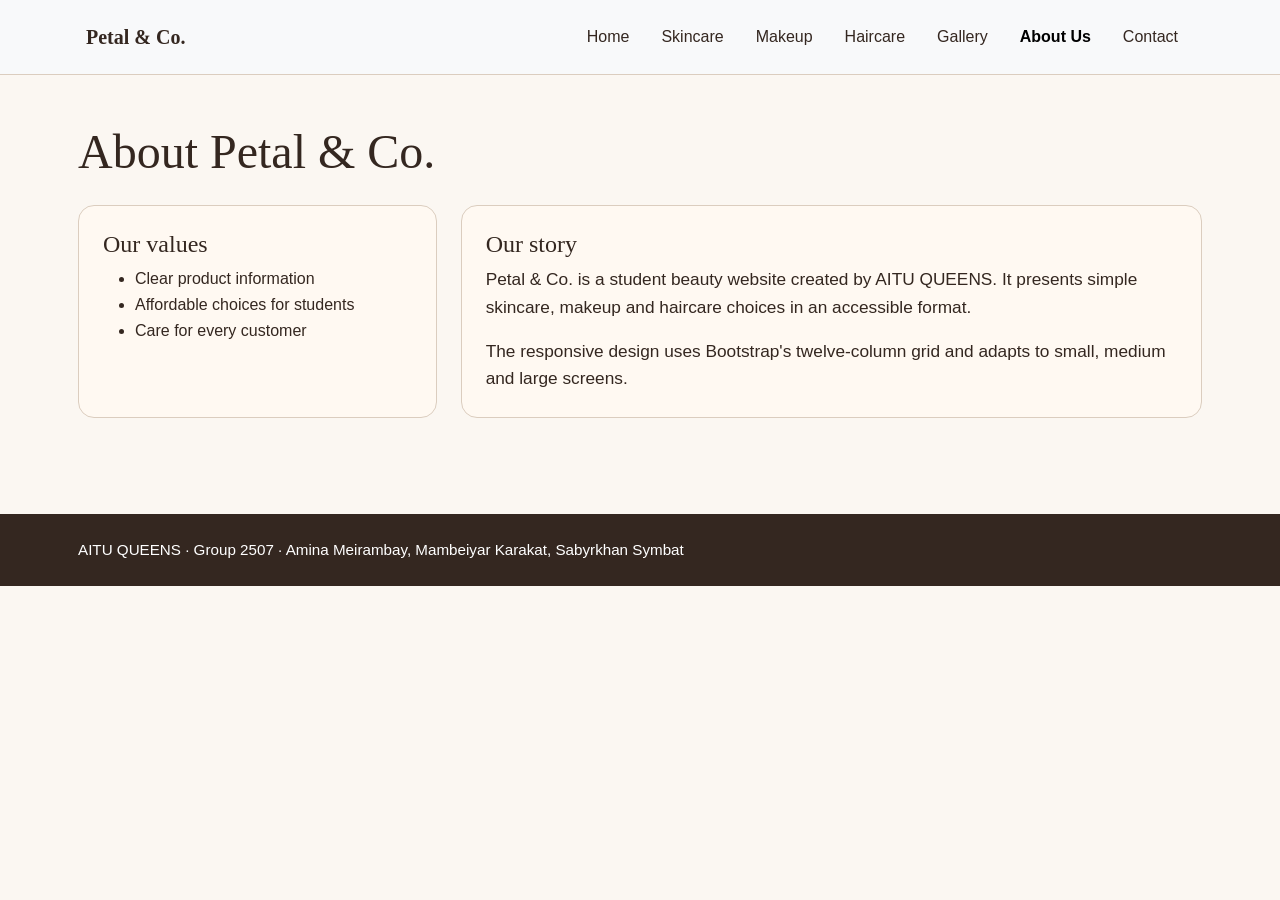
==== AITU_QUEENS_ASSIGNMENT_3/about.html @ 442a5579 "Add files via upload" ====
<!doctype html><html lang="en"><head><meta charset="utf-8"><meta name="viewport" content="width=device-width, initial-scale=1"><meta name="description" content="Petal and Co beauty collections by AITU QUEENS"><title>About Us | Petal &amp; Co.</title><link rel="stylesheet" href="vendor/bootstrap.min.css"><link rel="stylesheet" href="css/style.css"></head><body><nav class="navbar navbar-expand-lg bg-body-tertiary border-bottom sticky-top" aria-label="Main navigation"><div class="container py-2 px-sm-2 px-lg-3"><a class="navbar-brand fw-bold" href="index.html">Petal &amp; Co.</a><button class="navbar-toggler" type="button" data-bs-toggle="collapse" data-bs-target="#siteNav" aria-controls="siteNav" aria-expanded="false" aria-label="Toggle navigation"><span class="navbar-toggler-icon"></span></button><div class="collapse navbar-collapse" id="siteNav"><ul class="navbar-nav ms-auto mb-2 mb-lg-0"><li class="nav-item"><a class="nav-link px-lg-3 "  href="index.html">Home</a></li><li class="nav-item"><a class="nav-link px-lg-3 "  href="skincare.html">Skincare</a></li><li class="nav-item"><a class="nav-link px-lg-3 "  href="makeup.html">Makeup</a></li><li class="nav-item"><a class="nav-link px-lg-3 "  href="haircare.html">Haircare</a></li><li class="nav-item"><a class="nav-link px-lg-3 "  href="gallery.html">Gallery</a></li><li class="nav-item"><a class="nav-link px-lg-3 active" aria-current="page" href="about.html">About Us</a></li><li class="nav-item"><a class="nav-link px-lg-3 "  href="contact.html">Contact</a></li></ul></div></div></nav><main id="main-content"><section class="container px-sm-2 py-5"><h1 class="mb-4">About Petal &amp; Co.</h1><div class="row g-4"><aside class="col-12 col-lg-4"><div class="feature-block p-4 h-100"><h2 class="h4">Our values</h2><ul class="mb-0"><li>Clear product information</li><li>Affordable choices for students</li><li>Care for every customer</li></ul></div></aside><div class="col-12 col-lg-8"><div class="feature-block p-4 h-100"><h2 class="h4">Our story</h2><p>Petal &amp; Co. is a student beauty website created by AITU QUEENS. It presents simple skincare, makeup and haircare choices in an accessible format.</p><p class="mb-0">The responsive design uses Bootstrap's twelve-column grid and adapts to small, medium and large screens.</p></div></div></div></section></main><footer class="site-footer mt-5 py-4"><div class="container px-sm-2"><p class="mb-0">AITU QUEENS · Group 2507 · Amina Meirambay, Mambeiyar Karakat, Sabyrkhan Symbat</p></div></footer><script src="vendor/bootstrap.bundle.min.js"></script><script src="js/site.js"></script></body></html>
---- AITU_QUEENS_ASSIGNMENT_3/css/style.css ----
@charset "UTF-8";
:root{--bs-primary:#76513e;--bs-primary-rgb:118,81,62;--bs-link-color:#76513e;--bs-link-hover-color:#533729;--bs-body-color:#342720;--bs-body-bg:#fbf7f2;--bs-border-color:#dbcdbf}
body{font-family:Arial,Helvetica,sans-serif;line-height:1.6}
h1,h2,h3,.navbar-brand{font-family:Georgia,serif}
h1{font-size:2rem}h2{font-size:1.55rem}p{font-size:.98rem}
.navbar-brand,.nav-link{color:#342720}.nav-link:hover,.nav-link.active{color:#76513e;font-weight:700}
.hero{min-height:32rem;background:linear-gradient(90deg,rgba(251,247,242,.96),rgba(251,247,242,.52)),url('../images/hero.jpg') center/cover}
.hero-panel,.feature-block{background:#fff9f2;border:1px solid #dbcdbf;border-radius:1rem}
.eyebrow{text-transform:uppercase;letter-spacing:.12em;font-weight:700;color:#76513e}
.product-image{height:15rem;object-fit:cover}.gallery-image{height:18rem;object-fit:cover}
.carousel-image{height:18rem;object-fit:cover}.carousel-caption{background:rgba(28,20,16,.74);border-radius:.5rem;padding:.5rem}.carousel-indicators{margin-bottom:4.5rem}
.site-footer{background:#342720;color:#fff}.site-footer p{font-size:.95rem}
.btn-primary{--bs-btn-bg:#76513e;--bs-btn-border-color:#76513e;--bs-btn-hover-bg:#573b2e;--bs-btn-hover-border-color:#573b2e;--bs-btn-active-bg:#573b2e;--bs-btn-active-border-color:#573b2e}
.btn-outline-dark{--bs-btn-color:#342720;--bs-btn-border-color:#342720}
.card{border-color:#dbcdbf}.form-control:focus,.form-select:focus,.form-check-input:focus,.btn:focus-visible,.nav-link:focus-visible{border-color:#76513e;box-shadow:0 0 0 .25rem rgba(118,81,62,.22)}
@media(min-width:768px){h1{font-size:2.5rem}h2{font-size:1.8rem}p{font-size:1rem}.carousel-image{height:24rem}}
@media(min-width:1200px){h1{font-size:3rem}h2{font-size:2rem}p{font-size:1.08rem}.carousel-image{height:31rem}}
@media(max-width:575.98px){.hero{min-height:25rem}.btn-group{display:flex;flex-direction:column}.btn-group>.btn{border-radius:.375rem!important}.carousel-caption{display:block!important}.carousel-indicators{margin-bottom:4rem}}
@media(prefers-reduced-motion:reduce){*,*::before,*::after{scroll-behavior:auto!important;transition-duration:.01ms!important;animation-duration:.01ms!important}}
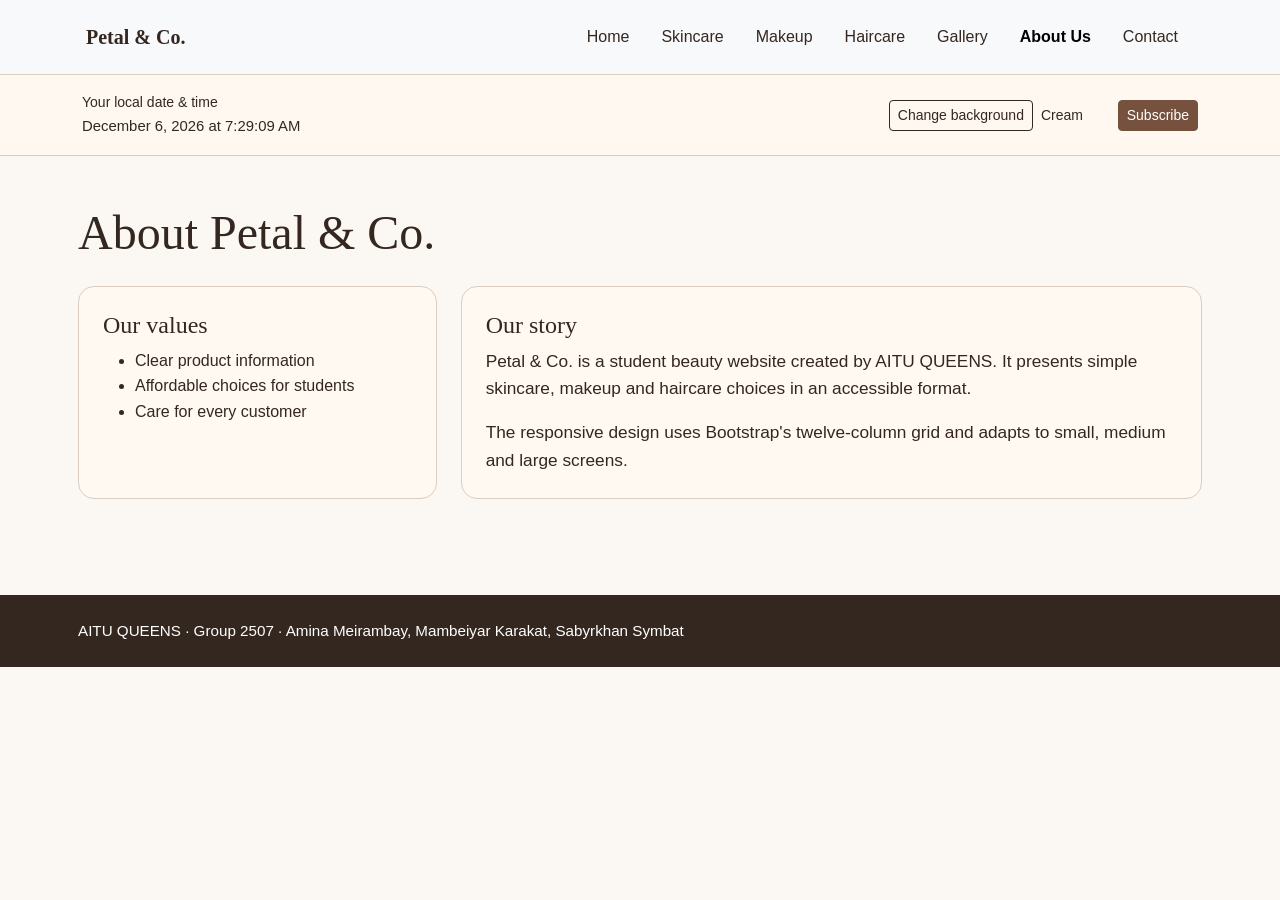
==== commit 3dcd57b7: "Complete Assignment 4 JavaScript interactions and validation" ====
--- a/AITU_QUEENS_ASSIGNMENT_3/about.html
+++ b/AITU_QUEENS_ASSIGNMENT_3/about.html
@@ -1 +1,26 @@
-<!doctype html><html lang="en"><head><meta charset="utf-8"><meta name="viewport" content="width=device-width, initial-scale=1"><meta name="description" content="Petal and Co beauty collections by AITU QUEENS"><title>About Us | Petal &amp; Co.</title><link rel="stylesheet" href="vendor/bootstrap.min.css"><link rel="stylesheet" href="css/style.css"></head><body><nav class="navbar navbar-expand-lg bg-body-tertiary border-bottom sticky-top" aria-label="Main navigation"><div class="container py-2 px-sm-2 px-lg-3"><a class="navbar-brand fw-bold" href="index.html">Petal &amp; Co.</a><button class="navbar-toggler" type="button" data-bs-toggle="collapse" data-bs-target="#siteNav" aria-controls="siteNav" aria-expanded="false" aria-label="Toggle navigation"><span class="navbar-toggler-icon"></span></button><div class="collapse navbar-collapse" id="siteNav"><ul class="navbar-nav ms-auto mb-2 mb-lg-0"><li class="nav-item"><a class="nav-link px-lg-3 "  href="index.html">Home</a></li><li class="nav-item"><a class="nav-link px-lg-3 "  href="skincare.html">Skincare</a></li><li class="nav-item"><a class="nav-link px-lg-3 "  href="makeup.html">Makeup</a></li><li class="nav-item"><a class="nav-link px-lg-3 "  href="haircare.html">Haircare</a></li><li class="nav-item"><a class="nav-link px-lg-3 "  href="gallery.html">Gallery</a></li><li class="nav-item"><a class="nav-link px-lg-3 active" aria-current="page" href="about.html">About Us</a></li><li class="nav-item"><a class="nav-link px-lg-3 "  href="contact.html">Contact</a></li></ul></div></div></nav><main id="main-content"><section class="container px-sm-2 py-5"><h1 class="mb-4">About Petal &amp; Co.</h1><div class="row g-4"><aside class="col-12 col-lg-4"><div class="feature-block p-4 h-100"><h2 class="h4">Our values</h2><ul class="mb-0"><li>Clear product information</li><li>Affordable choices for students</li><li>Care for every customer</li></ul></div></aside><div class="col-12 col-lg-8"><div class="feature-block p-4 h-100"><h2 class="h4">Our story</h2><p>Petal &amp; Co. is a student beauty website created by AITU QUEENS. It presents simple skincare, makeup and haircare choices in an accessible format.</p><p class="mb-0">The responsive design uses Bootstrap's twelve-column grid and adapts to small, medium and large screens.</p></div></div></div></section></main><footer class="site-footer mt-5 py-4"><div class="container px-sm-2"><p class="mb-0">AITU QUEENS · Group 2507 · Amina Meirambay, Mambeiyar Karakat, Sabyrkhan Symbat</p></div></footer><script src="vendor/bootstrap.bundle.min.js"></script><script src="js/site.js"></script></body></html>+<!doctype html><html lang="en"><head><meta charset="utf-8"><meta name="viewport" content="width=device-width, initial-scale=1"><meta name="description" content="Petal and Co beauty collections by AITU QUEENS"><title>About Us | Petal &amp; Co.</title><link rel="stylesheet" href="vendor/bootstrap.min.css"><link rel="stylesheet" href="css/style.css"></head><body><nav class="navbar navbar-expand-lg bg-body-tertiary border-bottom sticky-top" aria-label="Main navigation"><div class="container py-2 px-sm-2 px-lg-3"><a class="navbar-brand fw-bold" href="index.html">Petal &amp; Co.</a><button class="navbar-toggler" type="button" data-bs-toggle="collapse" data-bs-target="#siteNav" aria-controls="siteNav" aria-expanded="false" aria-label="Toggle navigation"><span class="navbar-toggler-icon"></span></button><div class="collapse navbar-collapse" id="siteNav"><ul class="navbar-nav ms-auto mb-2 mb-lg-0"><li class="nav-item"><a class="nav-link px-lg-3 "  href="index.html">Home</a></li><li class="nav-item"><a class="nav-link px-lg-3 "  href="skincare.html">Skincare</a></li><li class="nav-item"><a class="nav-link px-lg-3 "  href="makeup.html">Makeup</a></li><li class="nav-item"><a class="nav-link px-lg-3 "  href="haircare.html">Haircare</a></li><li class="nav-item"><a class="nav-link px-lg-3 "  href="gallery.html">Gallery</a></li><li class="nav-item"><a class="nav-link px-lg-3 active" aria-current="page" href="about.html">About Us</a></li><li class="nav-item"><a class="nav-link px-lg-3 "  href="contact.html">Contact</a></li></ul></div></div></nav>
+<div class="site-tools border-bottom">
+  <div class="container py-3 d-flex flex-wrap align-items-center justify-content-between gap-3">
+    <div class="site-clock"><span class="d-block small">Your local date &amp; time</span><time data-current-time>Loading current date and time...</time></div>
+    <div class="d-flex flex-wrap align-items-center gap-2">
+      <button id="changeBackground" class="btn btn-outline-dark btn-sm" type="button">Change background</button>
+      <span id="backgroundName" class="small background-name" role="status">Cream</span>
+      <button id="openSubscription" class="btn btn-primary btn-sm" type="button" aria-haspopup="dialog" aria-controls="subscriptionDialog">Subscribe</button>
+    </div>
+  </div>
+</div>
+<main id="main-content"><section class="container px-sm-2 py-5"><h1 class="mb-4">About Petal &amp; Co.</h1><div class="row g-4"><aside class="col-12 col-lg-4"><div class="feature-block p-4 h-100"><h2 class="h4">Our values</h2><ul class="mb-0"><li>Clear product information</li><li>Affordable choices for students</li><li>Care for every customer</li></ul></div></aside><div class="col-12 col-lg-8"><div class="feature-block p-4 h-100"><h2 class="h4">Our story</h2><p>Petal &amp; Co. is a student beauty website created by AITU QUEENS. It presents simple skincare, makeup and haircare choices in an accessible format.</p><p class="mb-0">The responsive design uses Bootstrap's twelve-column grid and adapts to small, medium and large screens.</p></div></div></div></section></main><footer class="site-footer mt-5 py-4"><div class="container px-sm-2"><p class="mb-0">AITU QUEENS · Group 2507 · Amina Meirambay, Mambeiyar Karakat, Sabyrkhan Symbat</p></div></footer>
+<dialog id="subscriptionDialog" class="subscription-dialog" aria-labelledby="subscriptionTitle" aria-describedby="subscriptionDescription">
+  <div class="d-flex justify-content-between align-items-start gap-3 mb-3">
+    <div><p class="eyebrow small mb-1">Petal &amp; Co.</p><h2 id="subscriptionTitle" class="h3 mb-0">A little beauty inspiration</h2></div>
+    <button id="closeSubscription" class="popup-close" type="button" aria-label="Close subscription form">&times;</button>
+  </div>
+  <p id="subscriptionDescription">Try our newsletter signup form. This is a local demonstration; no emails are sent and no subscription is created.</p>
+  <form id="subscriptionForm" novalidate>
+    <div class="mb-3"><label for="subscriberName" class="form-label">Name</label><input id="subscriberName" name="subscriberName" class="form-control" autocomplete="name" aria-describedby="subscriberNameError" aria-invalid="false" required><div id="subscriberNameError" class="invalid-feedback"></div></div>
+    <div class="mb-4"><label for="subscriberEmail" class="form-label">Email</label><input id="subscriberEmail" name="subscriberEmail" class="form-control" type="email" autocomplete="email" aria-describedby="subscriberEmailError" aria-invalid="false" required><div id="subscriberEmailError" class="invalid-feedback"></div></div>
+    <button type="submit" class="btn btn-primary">Subscribe</button>
+    <p id="subscriptionStatus" class="mt-3 mb-0" role="status" aria-live="polite"></p>
+  </form>
+</dialog>
+<script src="vendor/bootstrap.bundle.min.js"></script><script src="js/site.js"></script></body></html>
--- a/AITU_QUEENS_ASSIGNMENT_3/css/style.css
+++ b/AITU_QUEENS_ASSIGNMENT_3/css/style.css
@@ -17,3 +17,26 @@
 @media(min-width:1200px){h1{font-size:3rem}h2{font-size:2rem}p{font-size:1.08rem}.carousel-image{height:31rem}}
 @media(max-width:575.98px){.hero{min-height:25rem}.btn-group{display:flex;flex-direction:column}.btn-group>.btn{border-radius:.375rem!important}.carousel-caption{display:block!important}.carousel-indicators{margin-bottom:4rem}}
 @media(prefers-reduced-motion:reduce){*,*::before,*::after{scroll-behavior:auto!important;transition-duration:.01ms!important;animation-duration:.01ms!important}}
+
+body { transition: background-color .35s ease; }
+.site-tools { background: rgba(255, 249, 242, .72); }
+.site-clock time { font-size: .93rem; font-variant-numeric: tabular-nums; }
+.background-name { min-width: 4.3rem; }
+.faq-list { border: 1px solid #dbcdbf; border-radius: 1rem; overflow: hidden; background: #fff9f2; }
+.faq-item + .faq-item { border-top: 1px solid #dbcdbf; }
+.faq-question { display: flex; align-items: center; justify-content: space-between; gap: 1rem; width: 100%; padding: 1.25rem 1.5rem; border: 0; background: transparent; color: #342720; font: inherit; font-size: 1.15rem; text-align: left; }
+.faq-question:hover { background: #f4eade; }
+.faq-question:focus-visible { outline: 3px solid #76513e; outline-offset: -4px; }
+.faq-icon { flex: 0 0 auto; font-family: Arial, sans-serif; font-size: 1.5rem; transition: transform .3s ease; }
+.faq-question[aria-expanded="true"] .faq-icon { transform: rotate(45deg); }
+.faq-answer { display: grid; grid-template-rows: 0fr; visibility: hidden; transition: grid-template-rows .3s ease, visibility .3s; }
+.faq-answer.is-open { grid-template-rows: 1fr; visibility: visible; }
+.faq-answer-inner { overflow: hidden; min-height: 0; }
+.faq-answer p { margin: 0; padding: 0 1.5rem 1.25rem; }
+.subscription-dialog { width: min(32rem, calc(100% - 2rem)); max-height: calc(100dvh - 2rem); padding: 2rem; border: 1px solid #dbcdbf; border-radius: 1rem; background: #fff9f2; color: #342720; box-shadow: 0 1.5rem 5rem #34272040; }
+.subscription-dialog::backdrop { background: #241a15a6; }
+.popup-open { overflow: hidden; }
+.popup-close { flex: 0 0 auto; width: 2.5rem; height: 2.5rem; border: 1px solid #dbcdbf; border-radius: 50%; background: transparent; color: #342720; font-size: 1.6rem; line-height: 1; }
+.popup-close:hover { background: #f4eade; }
+.popup-close:focus-visible { outline: 3px solid #76513e; outline-offset: 2px; }
+@media (max-width: 575.98px) { .subscription-dialog { padding: 1.25rem; } .faq-question { padding: 1rem; } .faq-answer p { padding: 0 1rem 1rem; } }
